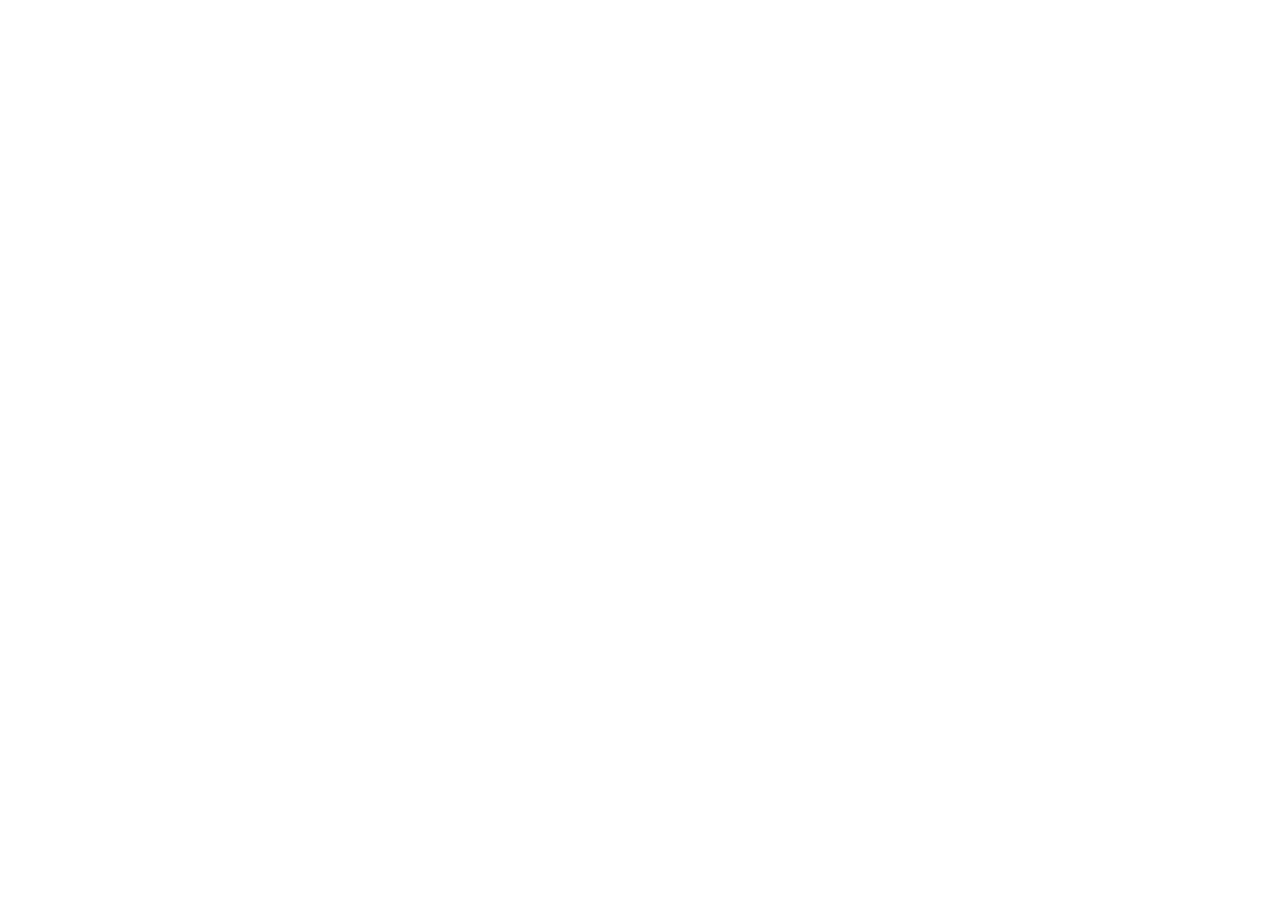
==== Blender.html @ 8578560c "first commit page d'acceuil and others with css at 50%" ====
<!DOCTYPE html>
<html lang="en">
<head>
    <meta charset="UTF-8">
    <meta name="viewport" content="width=device-width, initial-scale=1.0">
    <title>Blender</title>
</head>
<body>
    
</body>
</html>
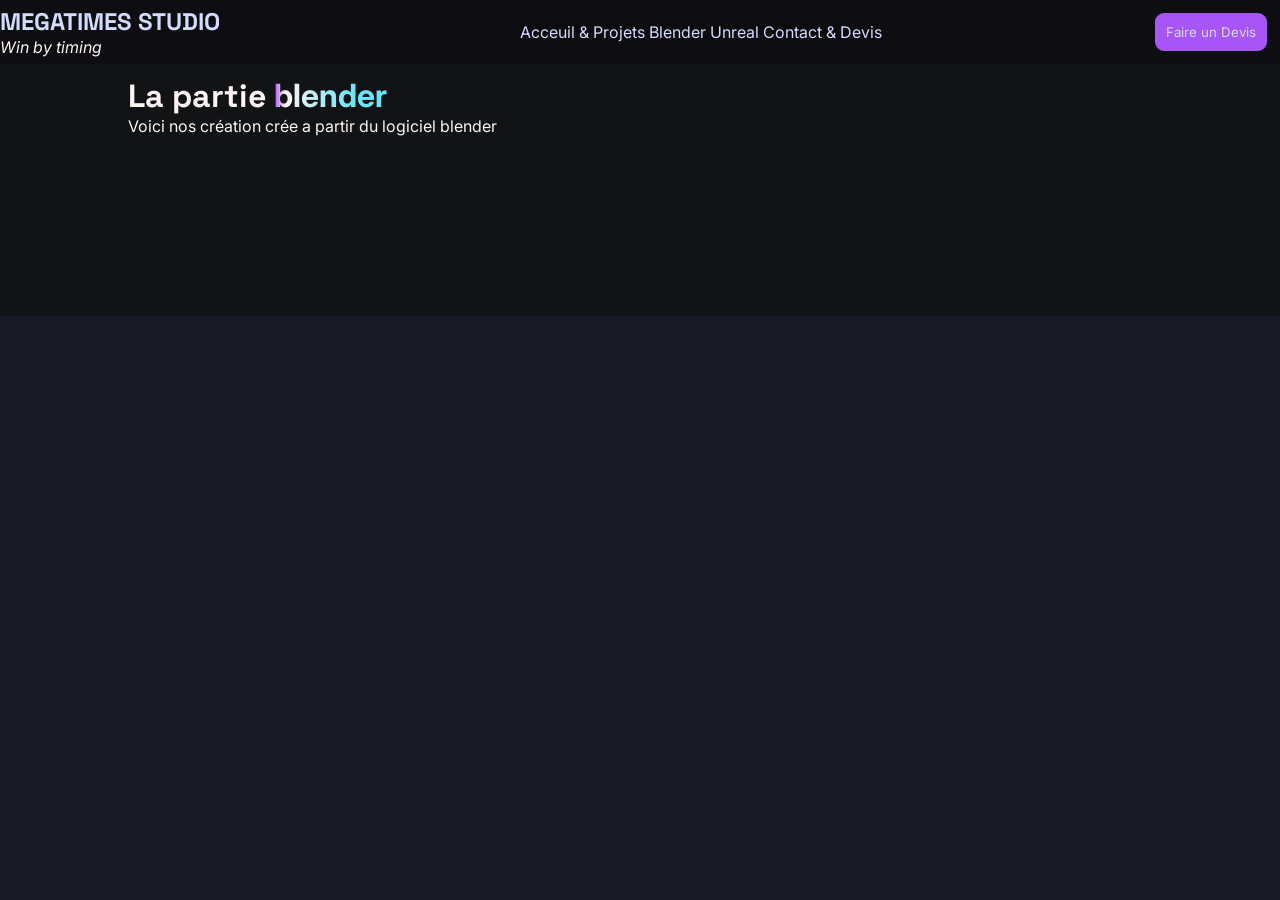
==== commit 1de3e2be: "blender a faire & unreal + photo" ====
--- a/Blender.html
+++ b/Blender.html
@@ -4,8 +4,27 @@
     <meta charset="UTF-8">
     <meta name="viewport" content="width=device-width, initial-scale=1.0">
     <title>Blender</title>
+    <link rel="stylesheet" href="/asset/style.css">
 </head>
 <body>
+    <header>
+        <div class="intro"><a href="/index.html"><h2>MEGATIMES STUDIO</h2></a>
+        <i>Win by timing</i></div>
+        <nav>
+            <ul>
+                <li><a href="/index.html">Acceuil & Projets</a></li>
+                <li><a href="/Blender.html">Blender</a></li>
+                <li><a href="/Unreal.html">Unreal</a></li>
+                <li><a href="/Contact-Devis.html">Contact & Devis</a></li>
+            </ul>
+        </nav>
+        <button><a href="/Contact-Devis.html">Faire un Devis</a></button>
+    </header>
+    <main>
+        <h1>La partie <span>blender</span></h1>
+        <p>Voici nos création crée a partir du logiciel blender</p>
+
+    </main>
     
 </body>
 </html>
--- a/asset/style.css
+++ b/asset/style.css
@@ -0,0 +1,220 @@
+
+@import url('https://fonts.googleapis.com/css2?family=Inter:ital,opsz,wght@0,14..32,100..900;1,14..32,100..900&family=Space+Grotesk:wght@300..700&display=swap');
+
+:root{
+    --MainColor:#121315;
+    --MainLittleColor:#151517;
+    --secColor:rgb(0,0,0);
+    --backgroundC:#181a23;  
+    --backgroundC2:rgba(6, 182, 212, 1),;
+    --backgroundC3:#a855f7;
+    --cardColor:#0d0d0fd5;
+    --ButtonColor:#49117d;
+    --TxtColor: rgb(255, 244, 244);
+    --TxtColor2: #d3dcff;
+    --HoverColor:#ffffffff;
+    --HoverBGColor:#0e0e0e;
+    --HoverBGColor2:#1f1f22;
+    --BoxShadow:#08090c;
+}
+.sections article:hover{background-color: var(--HoverBGColor2);}
+
+*{font-family: "Inter", sans-serif;
+margin: 0%;}
+
+h1,h2,h3{font-family: "Space Grotesk", sans-serif;
+margin: 0%;}
+
+
+body{background-color:var(--backgroundC) ;
+    color:var(--TxtColor) ;
+
+}
+
+header{
+    
+    background-color:var(--cardColor) ;
+
+    padding: 1%;
+    
+    color: var(--backColor);
+    display: flex;
+    justify-content: space-between;
+    align-items: center;
+    padding: 0%;
+    position: sticky;
+    top: 0;
+        backdrop-filter: blur(20px)
+}
+header nav ul li{
+    display:inline-flex;
+    justify-content:space-between;
+    background-color:var(--cardColor);
+     
+    
+}
+
+a:hover, li:hover, button:hover{color:var(--HoverColor) ;
+background-color: var(--HoverBGColor);
+border-color: var(--HoverBGColor);
+border-radius: 1vh;
+}
+
+
+span {
+    background-image: linear-gradient(90deg,rgba(168, 85, 247, 1)  0%,rgb(255, 244, 244) 10%, rgb(104, 230, 252) 70%);
+    -webkit-background-clip: text;
+    background-clip: text;
+    -webkit-text-fill-color: transparent;
+    color: transparent;
+    display: inline-block;
+}
+
+a, button{text-decoration: solid;
+    color: var(--TxtColor2);}
+main a, button{
+    text-decoration: solid;
+    color: var(--backgroundC);
+    background-color: var(--backgroundC3);
+    border-style: solid;
+    border-color:var(--backgroundC3) ;
+    border-radius:1vh;
+    padding: 1vh;
+    margin:1%;
+
+}
+p{margin-bottom:5%}
+main section{  display: inline-block;
+  justify-content: space-between;}
+article{background-color: var(--MainLittleColor);
+    padding: 1%;
+    display:inline-block;
+}
+
+footer article nav{float: right;}
+
+footer ,footer nav , footer section article{
+    padding-left: 5%;
+    padding-right: 5%;
+    padding-top: 2%;
+    margin-bottom: 0%;
+    justify-content: space-between;
+    background-color: var(--secColor);
+    bottom: 0%;
+}
+
+main video{float:right ;
+    box-shadow: 5px 5px 5px 5px var(--BoxShadow);
+    
+
+}
+
+video{border-radius: 1vh;}
+main{
+background-color:var(--MainColor);
+padding: 10%;
+padding-top: 1%;}
+
+section {
+    
+    background-color: var(--MainColor);
+    display: inline-block;
+}
+
+.sections{text-align: center;}
+.sections article{height: 1;}
+section article{width: 10%;
+
+border-radius: 1vh;
+padding: 4%;
+justify-content: center ;
+text-align: left;
+margin: 1vh;
+}
+
+
+footer{bottom : 0%;
+margin-bottom: -1%;
+}
+
+#Scenter{text-align: center;}
+section{text-align: center;}
+footer p{text-align: left;}
+
+.Part2 article{width: 35%;
+    height: 100%;
+}
+
+.selection video{
+    display:inline-block;
+    border-radius: 30%;
+}
+
+img{color: var(--TxtColor);}
+
+.sameLine{float:right;
+    border-radius: 10vh;
+    padding: 5% ;
+}
+
+.styLine{background-color: var(--cardColor);
+padding: 5%;
+margin:5%;
+text-align: left;}
+p{align-items: center;}
+
+
+.green{color: rgb(0, 255, 0);}
+
+.Part2 article button{float: right;}
+
+footer section{background-color: var(--secColor);
+}
+
+footer section article{width:100%;
+}
+footer section nav{display:flex;
+}
+
+footer section{display:flex;
+    justify-content: center;
+}
+
+footer section p{width: 40%;
+text-align: left;}
+
+footer p{text-align: center;
+margin-bottom: 0%;
+padding: 5%;
+}
+.sectionAside{text-align: left;padding: 5%;}
+
+#introSection{background-color: var(--MainColor);
+width: 40%;
+text-align: left;
+}
+
+.who{width: 50%;}
+.who article{display: inline-block ;
+    width:100%}
+img{padding: 1%;
+    margin: 1%;}
+.leftSide{width: 60% ;display: inline-block}
+
+.rightSide{float: right;
+display: inline-block;
+margin-bottom: 30%;
+border-radius: 1vh;
+width: 40%;
+background-color: var(--cardColor);
+text-align: center;
+
+
+}
+.rightSide article{width: 100%;
+
+}
+.rightSide article h3{margin: auto;}
+.sectionAside{display: flex;}
+
+main p {width: 40%;}
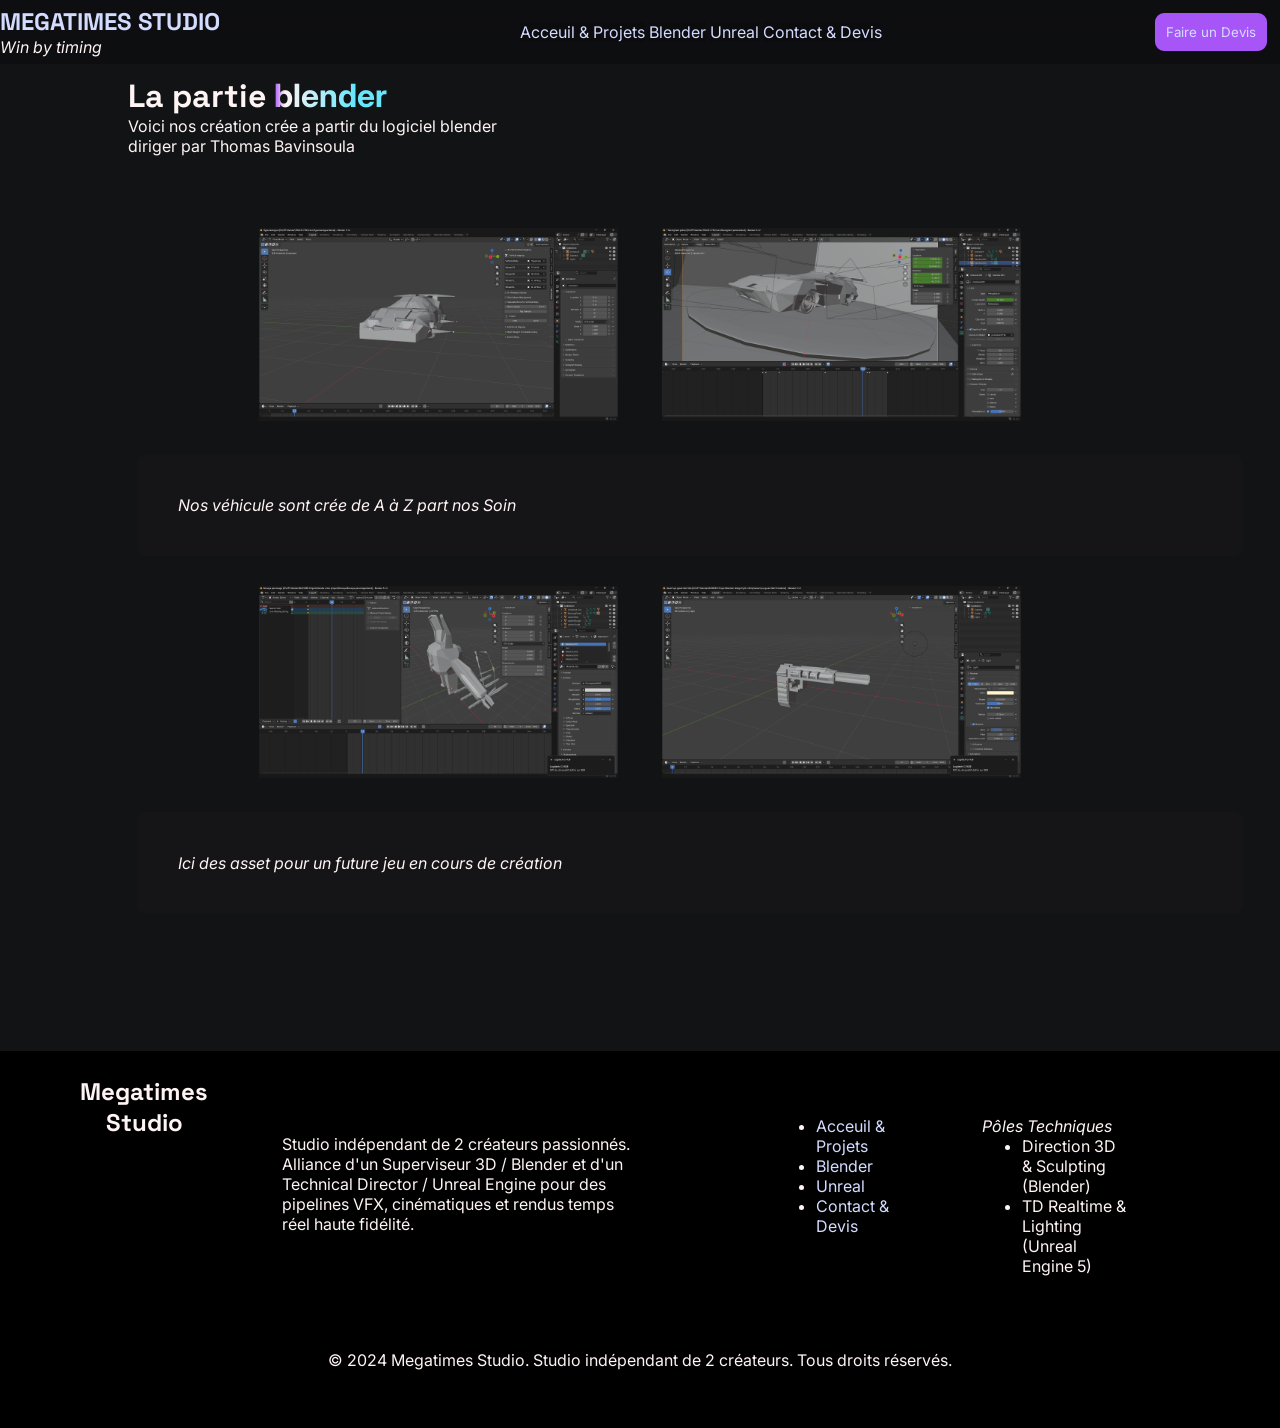
==== commit cc96ca8c: "ajout de la page Blender" ====
--- a/Blender.html
+++ b/Blender.html
@@ -22,9 +22,46 @@
     </header>
     <main>
         <h1>La partie <span>blender</span></h1>
-        <p>Voici nos création crée a partir du logiciel blender</p>
-
+        <p>Voici nos création crée a partir du logiciel blender diriger par Thomas Bavinsoula</p>
+        
+        <section>
+            <img src="/asset/img/CaptureBlender1.png" alt="Voiture de course" width="35%">
+            <img src="/asset/img/CaptureBlender2.png" alt="Voiture de course" width="35%">
+            <article>
+                <i>Nos véhicule sont crée de A à Z part nos Soin</i>
+            </article>
+        </section>
+        <section>
+            <img src="/asset/img/CaptureBlender3.png" alt="Voiture de course" width="35%">
+            <img src="/asset/img/CaptureBlender4.png" alt="Voiture de course" width="35%">
+            <article>
+                <i>Ici des asset pour un future jeu en cours de création</i>
+            </article>
+        </section>
     </main>
-    
+<footer>
+        <section>
+        <h2>Megatimes Studio</h2>
+        <p>Studio indépendant de 2 créateurs passionnés. Alliance d'un Superviseur 3D / Blender et d'un Technical Director / Unreal Engine pour des pipelines VFX, cinématiques et rendus temps réel haute fidélité.</p>
+        <nav>
+            <article>
+                <ul>
+                    <li><a href="/index.html">Acceuil & Projets</a></li>
+                    <li><a href="/Blender.html">Blender</a></li>
+                    <li><a href="/Unreal.html">Unreal</a></li>
+                    <li><a href="/Contact-Devis.html">Contact & Devis</a></li>
+                </ul>
+            </article>
+            <article>
+                <i>Pôles Techniques</i>
+                <ul>
+                    <li>Direction 3D & Sculpting (Blender)</li>
+                    <li>TD Realtime & Lighting (Unreal Engine 5)</li>
+                </ul>
+            </article>
+        </nav>
+        </section>
+    <p>© 2024 Megatimes Studio. Studio indépendant de 2 créateurs. Tous droits réservés.</p>
+    </footer>
 </body>
 </html>
--- a/asset/style.css
+++ b/asset/style.css
@@ -217,4 +217,9 @@
 .rightSide article h3{margin: auto;}
 .sectionAside{display: flex;}
 
-main p {width: 40%;}+main p {width: 40%;}
+
+main section article{width: 100%;
+
+}
+main section article p{display: inline-block;}
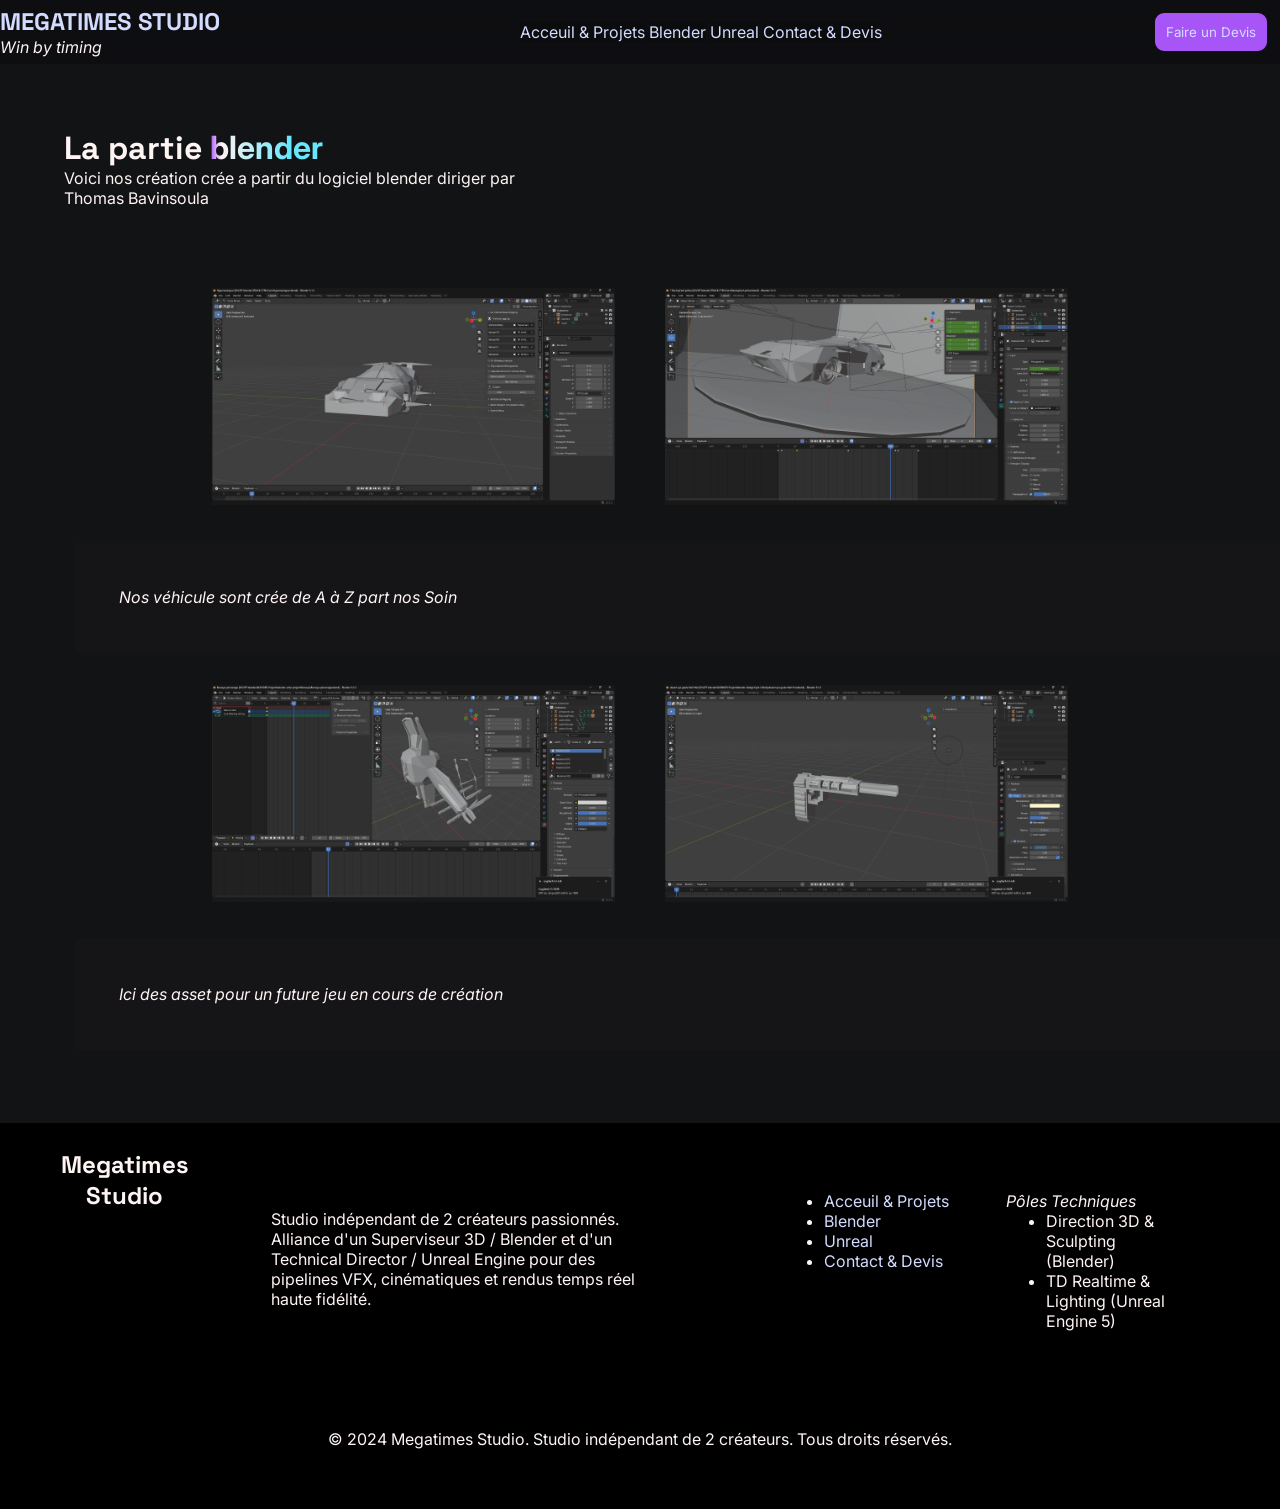
==== commit 5e61beab: "css/html terminée" ====
--- a/Blender.html
+++ b/Blender.html
@@ -1,10 +1,11 @@
 <!DOCTYPE html>
-<html lang="en">
+<html lang="fr">
 <head>
     <meta charset="UTF-8">
     <meta name="viewport" content="width=device-width, initial-scale=1.0">
     <title>Blender</title>
     <link rel="stylesheet" href="/asset/style.css">
+    <link rel="shortcut icon" href="/asset/img/colored-logo.png" type="image/x-icon">
 </head>
 <body>
     <header>
@@ -24,14 +25,14 @@
         <h1>La partie <span>blender</span></h1>
         <p>Voici nos création crée a partir du logiciel blender diriger par Thomas Bavinsoula</p>
         
-        <section>
+        <section class="imgP">
             <img src="/asset/img/CaptureBlender1.png" alt="Voiture de course" width="35%">
             <img src="/asset/img/CaptureBlender2.png" alt="Voiture de course" width="35%">
             <article>
                 <i>Nos véhicule sont crée de A à Z part nos Soin</i>
             </article>
         </section>
-        <section>
+        <section class="imgP">
             <img src="/asset/img/CaptureBlender3.png" alt="Voiture de course" width="35%">
             <img src="/asset/img/CaptureBlender4.png" alt="Voiture de course" width="35%">
             <article>
--- a/asset/style.css
+++ b/asset/style.css
@@ -6,7 +6,7 @@
     --MainLittleColor:#151517;
     --secColor:rgb(0,0,0);
     --backgroundC:#181a23;  
-    --backgroundC2:rgba(6, 182, 212, 1),;
+    --backgroundC2:rgb(6, 182, 212);
     --backgroundC3:#a855f7;
     --cardColor:#0d0d0fd5;
     --ButtonColor:#49117d;
@@ -17,6 +17,8 @@
     --HoverBGColor2:#1f1f22;
     --BoxShadow:#08090c;
 }
+
+
 .sections article:hover{background-color: var(--HoverBGColor2);}
 
 *{font-family: "Inter", sans-serif;
@@ -94,8 +96,8 @@
 footer article nav{float: right;}
 
 footer ,footer nav , footer section article{
-    padding-left: 5%;
-    padding-right: 5%;
+    padding-left: 3%;
+    padding-right: 3%;
     padding-top: 2%;
     margin-bottom: 0%;
     justify-content: space-between;
@@ -103,12 +105,21 @@
     bottom: 0%;
 }
 
+main {
+  background-color: var(--MainColor);
+  overflow: hidden;
+  margin-bottom: 0;}
+main section, section {
+  margin-top: 0;
+  background-color: var(--MainColor);
+}
+
 main video{float:right ;
     box-shadow: 5px 5px 5px 5px var(--BoxShadow);
-    
-
-}
-
+    border-radius: 1vh;
+
+}
+video .sameLine{border-radius: 1vh;}
 video{border-radius: 1vh;}
 main{
 background-color:var(--MainColor);
@@ -119,7 +130,7 @@
     
     background-color: var(--MainColor);
     display: inline-block;
-}
+}   
 
 .sections{text-align: center;}
 .sections article{height: 1;}
@@ -153,7 +164,7 @@
 img{color: var(--TxtColor);}
 
 .sameLine{float:right;
-    border-radius: 10vh;
+    border-radius: 1vh;
     padding: 5% ;
 }
 
@@ -161,10 +172,10 @@
 padding: 5%;
 margin:5%;
 text-align: left;}
-p{align-items: center;}
-
-
-.green{color: rgb(0, 255, 0);}
+
+
+
+.blue{color: var(--backgroundC2);}
 
 .Part2 article button{float: right;}
 
@@ -190,7 +201,7 @@
 .sectionAside{text-align: left;padding: 5%;}
 
 #introSection{background-color: var(--MainColor);
-width: 40%;
+width: 100%;
 text-align: left;
 }
 
@@ -222,4 +233,178 @@
 main section article{width: 100%;
 
 }
-main section article p{display: inline-block;}+main section article p{display: inline-block;}
+form {
+    background-color: var(--cardColor, #141418);
+    border: 1px solid rgba(255, 255, 255, 0.1);
+    border-radius: 16px;
+    padding: 40px;
+    max-width: 700px;
+    margin: 40px auto;
+    box-shadow: 0 10px 30px rgba(0, 0, 0, 0.5);
+}
+
+form .styLine {
+    background-color: transparent !important;
+    padding: 0 !important;
+    margin: 0 0 20px 0 !important;
+    text-align: left;
+}
+
+form label {
+    display: block;
+    margin-bottom: 8px;
+    font-weight: 600;
+    color: var(--TxtColor, #ffffff);
+    font-size: 0.95rem;
+    letter-spacing: 0.5px;
+}
+
+form input[type="text"],
+form input[type="email"],
+form select,
+form textarea {
+    width: 100%;
+    padding: 14px 16px;
+    background-color: #0b0b0e;
+    border: 1px solid #2a2a35;
+    border-radius: 8px;
+    color: #ffffff;
+    font-size: 1rem;
+    font-family: inherit;
+    transition: all 0.3s ease;
+}
+
+form input[type="text"]:focus,
+form input[type="email"]:focus,
+form select:focus,
+form textarea:focus {
+    outline: none;
+    border-color: #6366f1;
+    box-shadow: 0 0 0 3px rgba(99, 102, 241, 0.2);
+}
+
+form button[type="submit"] {
+    display: block;
+    width: 100%;
+    padding: 14px;
+    background: linear-gradient(135deg, #6366f1, #4f46e5);
+    color: white;
+    border: none;
+    border-radius: 8px;
+    font-size: 1rem;
+    font-weight: bold;
+    cursor: pointer;
+    transition: transform 0.2s ease, opacity 0.2s ease;
+    margin-top: 10px;
+}
+
+form button[type="submit"]:hover {
+    opacity: 0.9;
+    transform: translateY(-2px);
+}
+.container{
+    text-align: center;
+}
+.navbar{
+text-align: left;
+}
+
+form label{
+    text-align: left;
+}
+.page-header p{
+    text-align: center;
+    width: 100%;
+}
+@media screen and (max-width: 767px) {
+    main{padding:5%}
+footer section {
+    display: inline-block;
+}
+footer {
+    display: inline-block;
+}
+footer section nav {
+    display: inline-block;
+}
+footer p{width: 100%;}
+section article{width: 35%;}
+h2{margin: 5%;}
+.rightSide{float:left;
+    display: inline-block;
+    width:100%;
+    margin:auto;
+    padding: auto;
+}
+.leftSide{float:left;
+    display: inline-block;
+    width:100%
+}
+main{display: block;
+  justify-content: space-between;
+
+}
+
+  main p {width: 90%;}
+  main h1 {width: 100%;}
+  main video{width: 100%;}
+
+  .sameLine video{height: 100%;}
+
+  video{width: 100%;
+}
+main p {padding:  1%;float: left;}
+main h1 {padding:  1%; float:left ;}
+
+footer section p {width: 100%;}
+
+.sectionAside{display: inline-block; width: 90%;}
+.sectionAside p,.sectionAside h2{display:block; width: 100%;}
+.sectionAside article{width: 100%;}
+main a,main button{display: block; text-align: center;}
+
+video{float:none}
+.who article{display: block;}
+
+p {
+text-align: left;
+}
+
+.Part2 article{width: 90%;text-align: center;}
+.Part2{text-align: center}
+.rightSide article{display: block;}
+
+b{display: block; width: 100%;
+text-align: center;}
+aside{display: block;}
+
+.leftSide, .introSection, .who{width: 90%; text-align: center; padding-left:1% ;}
+.imgP img{display: block; 
+    width: 100%;}
+
+nav{width: 90%;}
+footer p {margin: 0%;}
+
+main p, main h1, .leftSide ,.rightSide{float: none;}
+
+*, *::before, *::after {
+  box-sizing: border-box;
+}
+
+
+
+p{text-align: center;}
+
+article p{text-align: left;}
+.sectionAside{text-align: center;width: 100%;}
+
+main video {margin-bottom: 10%;}
+}
+
+
+main p{ text-align: left;} 
+main{padding: 5%;}
+h1{width: 50%;}
+
+.head{width: 100%;}
